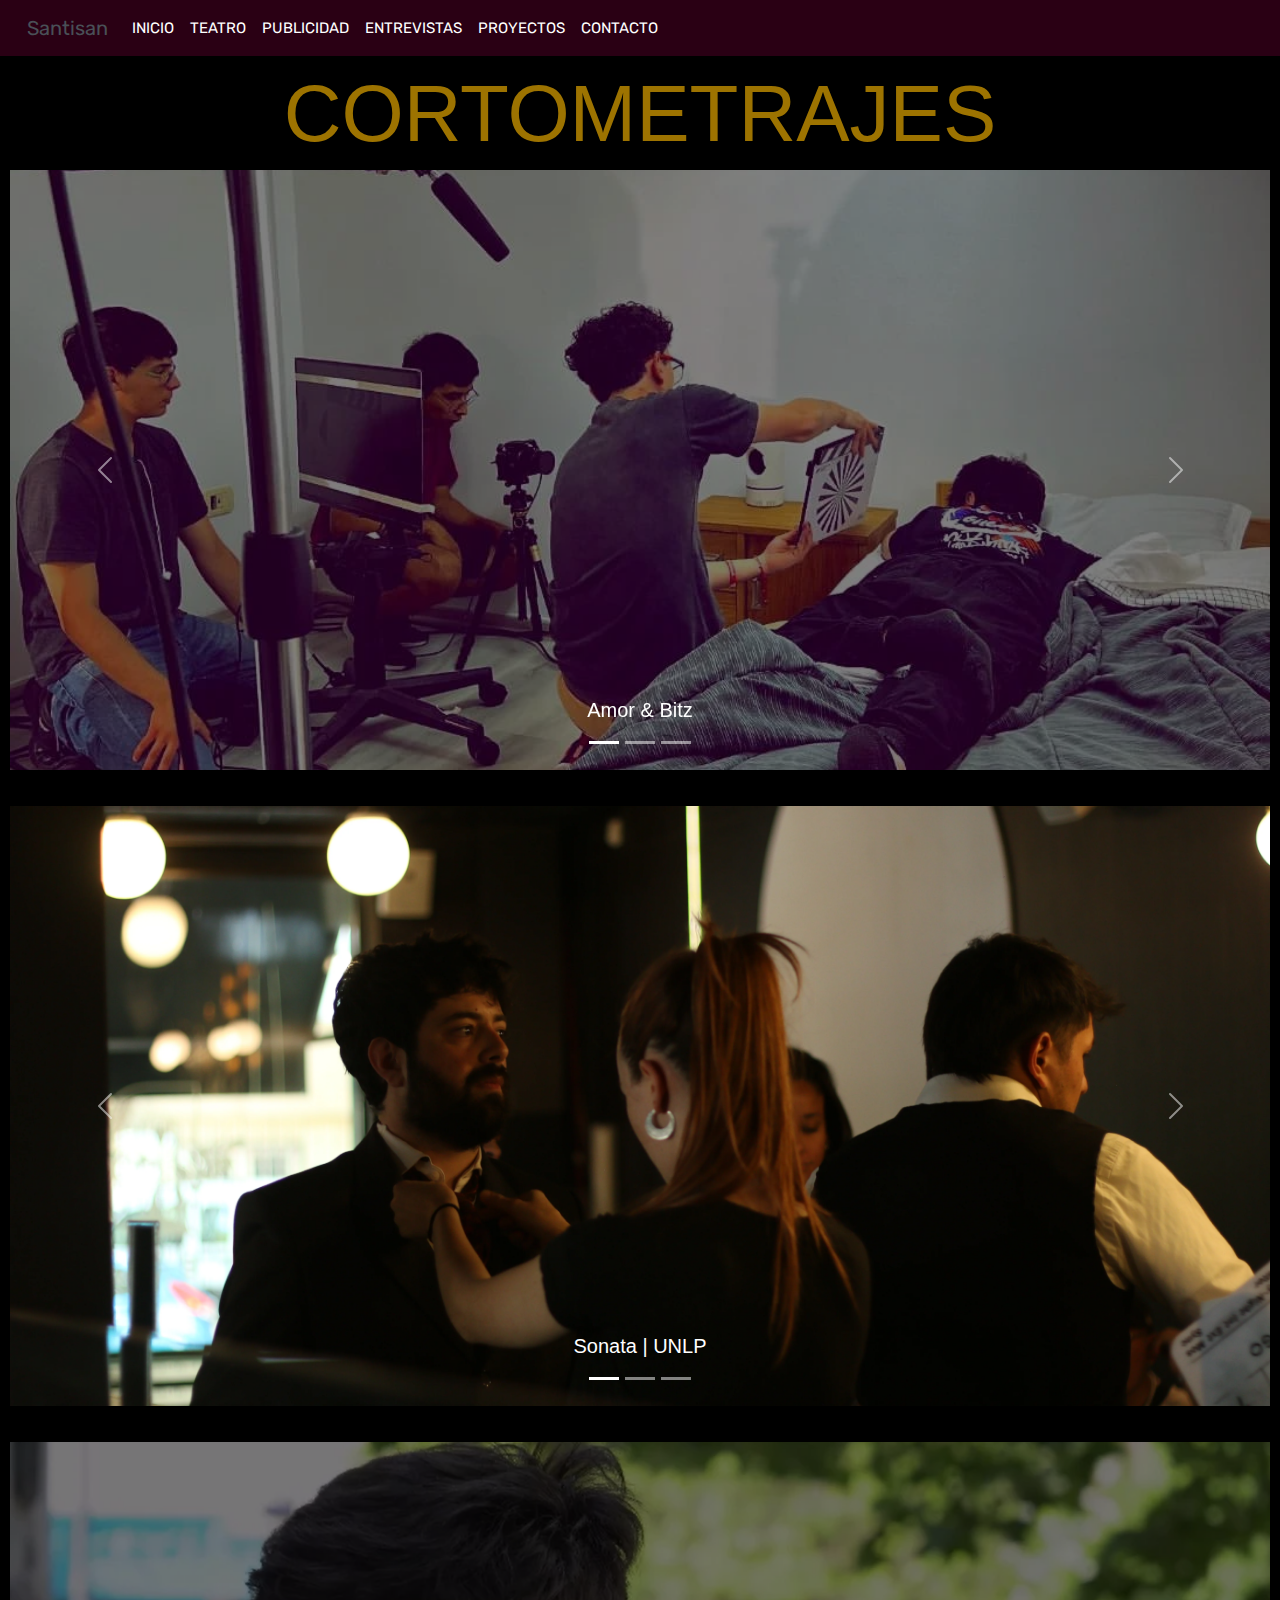
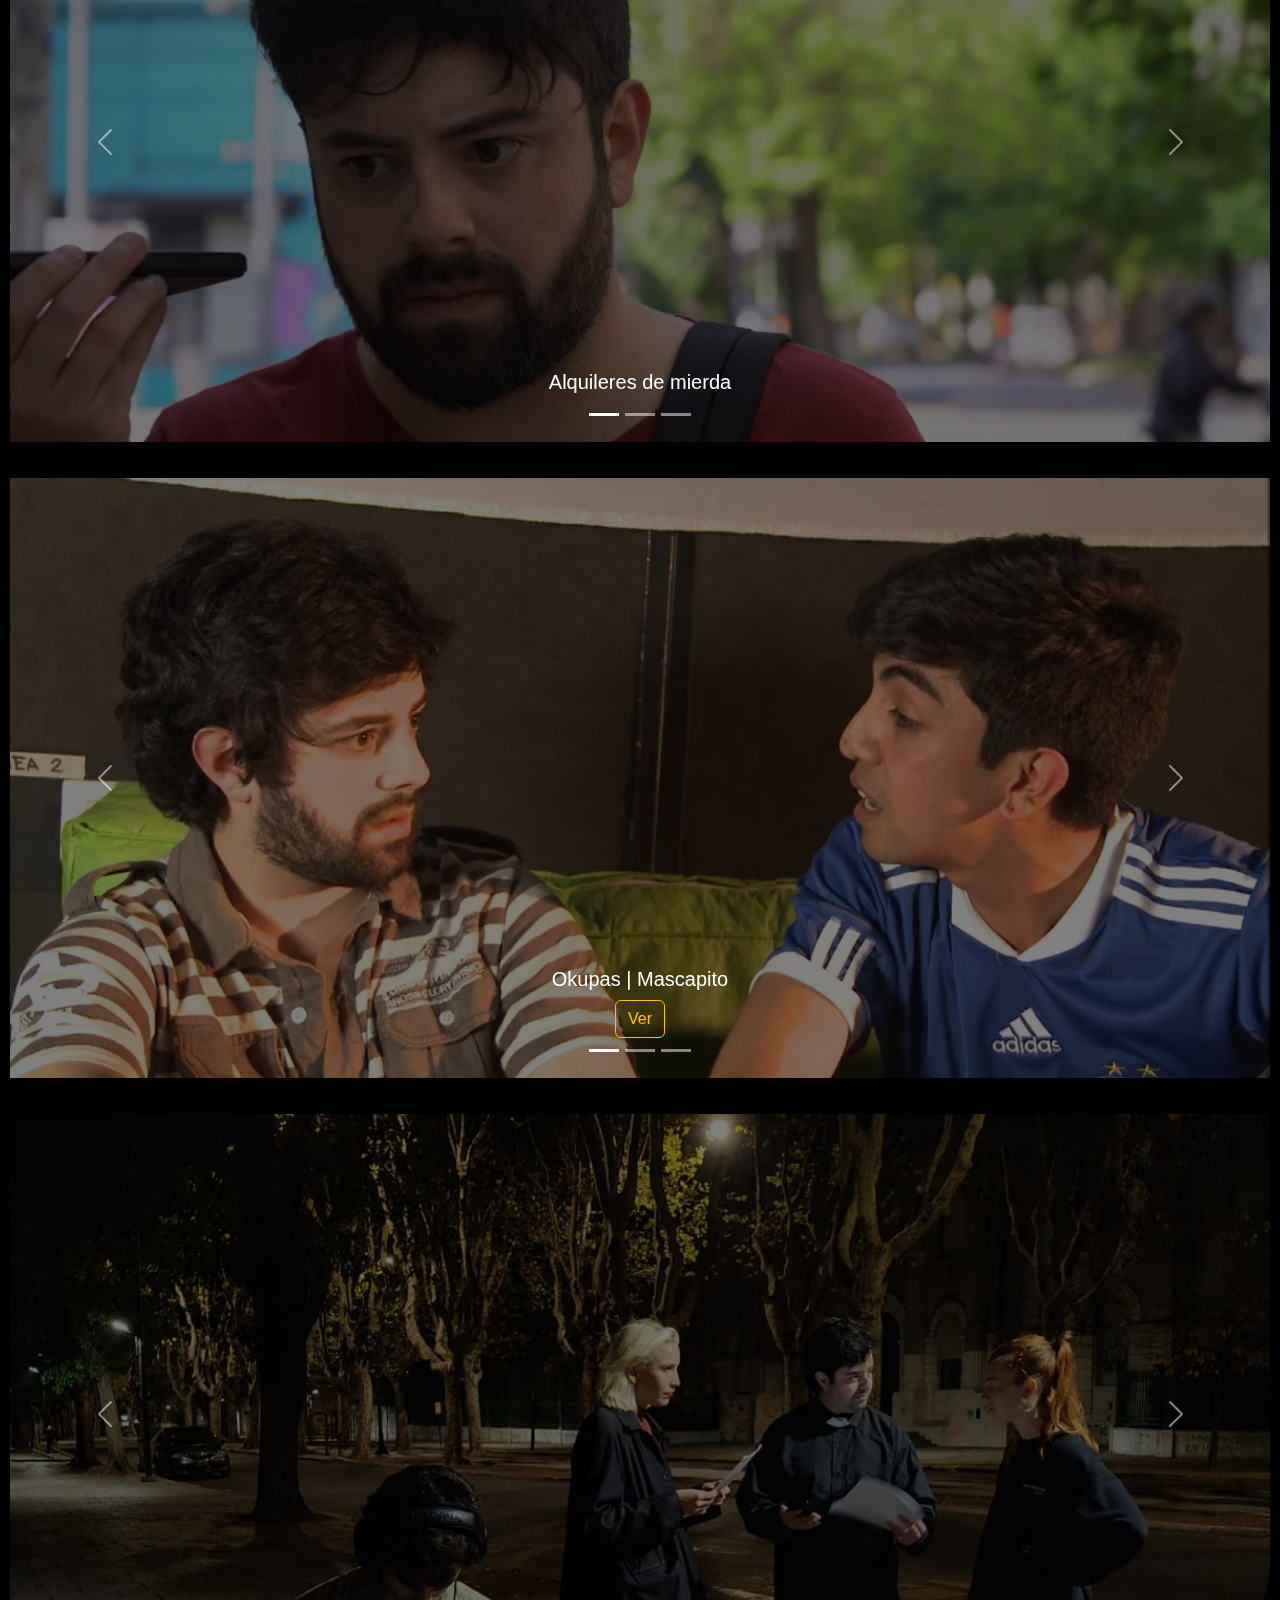
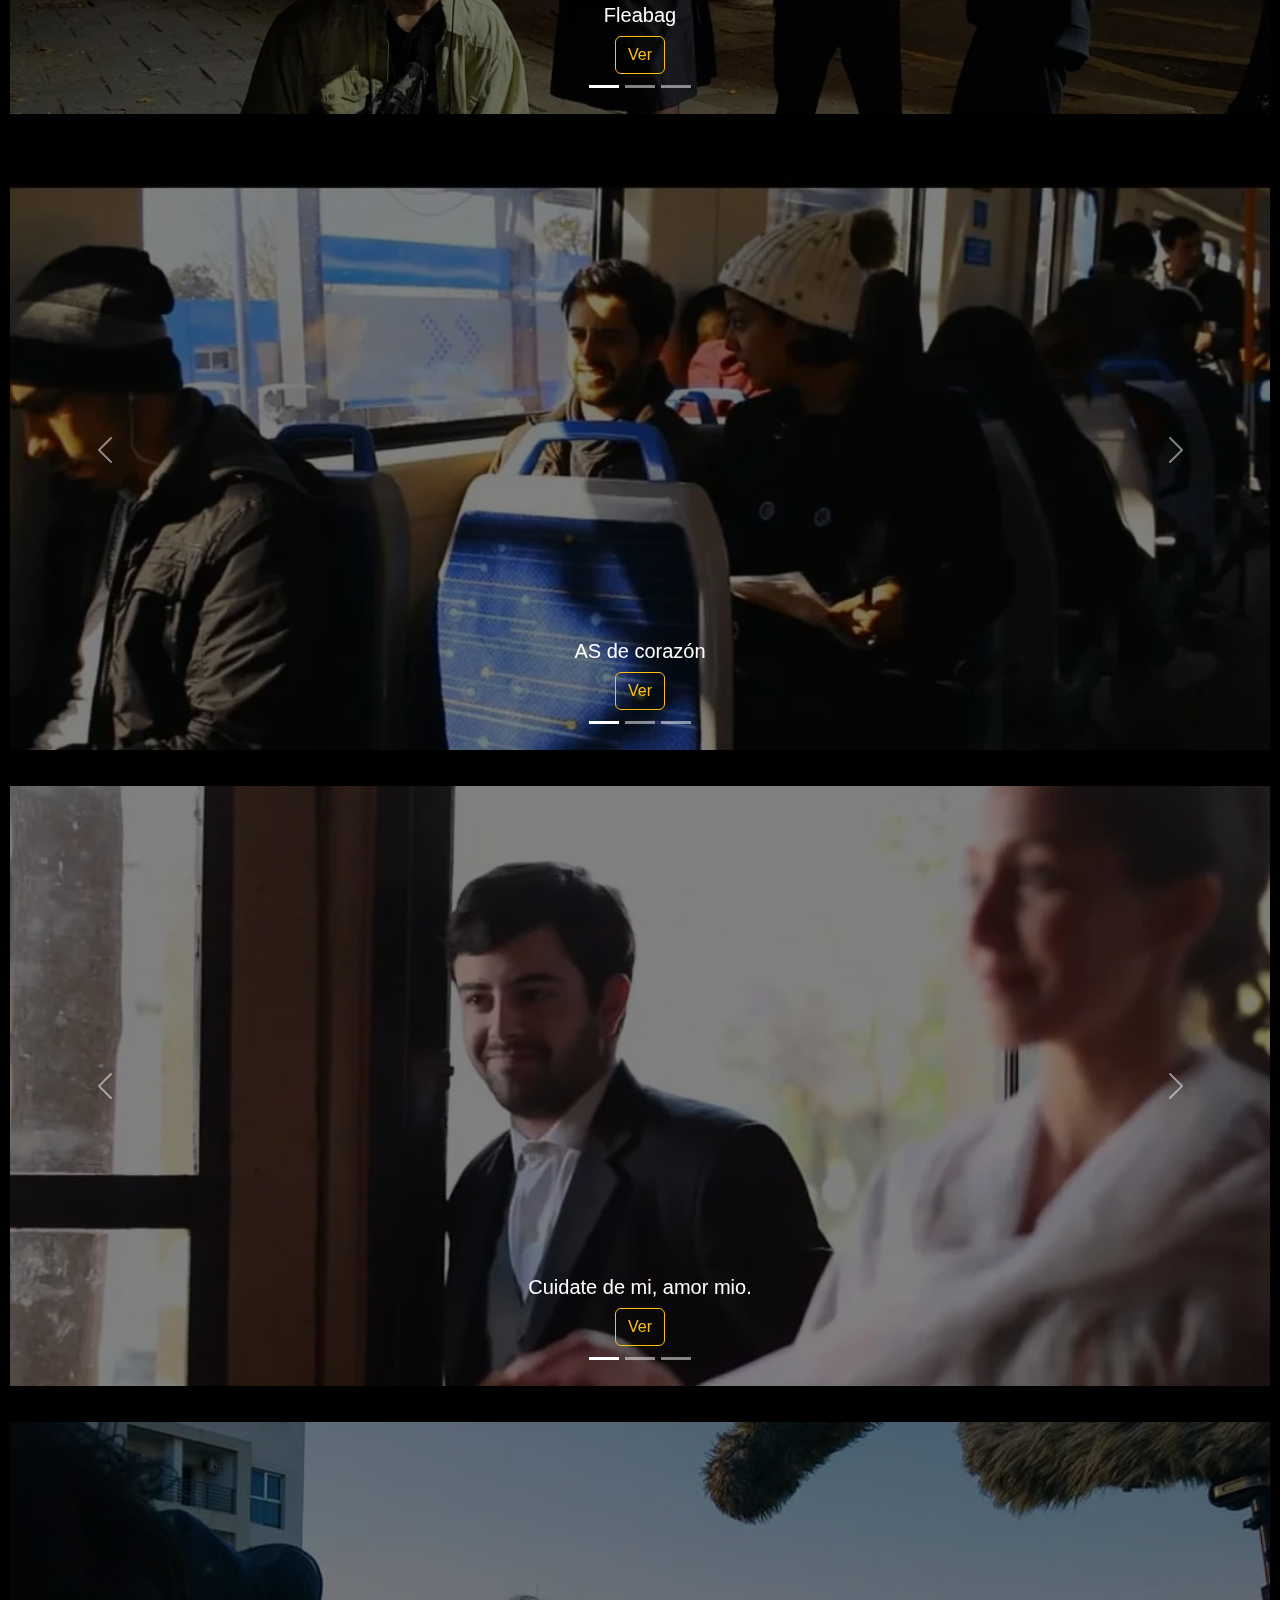
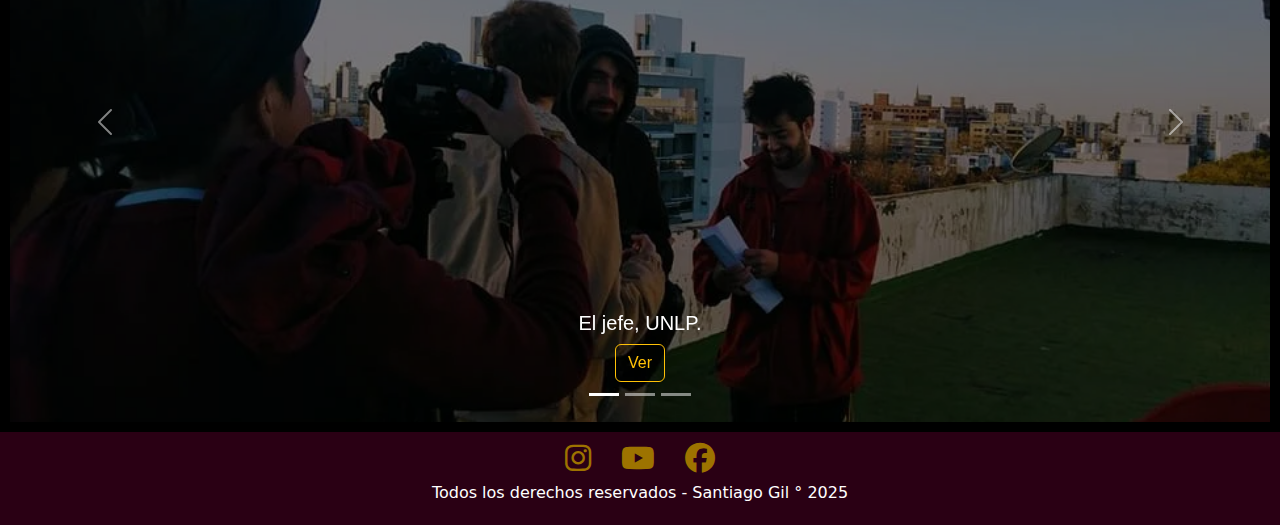
==== pages/cine.html @ 76a65729 "completado 7/2" ====
<!doctype html>
<html lang="en">
  <head>
    <meta charset="utf-8">
    <meta name="viewport" content="width=device-width, initial-scale=1">
    <title>Cine</title>
    <link rel="stylesheet" href="../assets/css/style.css">
    <link rel="icon" href="../assets/imgs/santiicon.png" type="image/png">
    <link href="https://cdn.jsdelivr.net/npm/bootstrap@5.3.3/dist/css/bootstrap.min.css" rel="stylesheet" integrity="sha384-QWTKZyjpPEjISv5WaRU9OFeRpok6YctnYmDr5pNlyT2bRjXh0JMhjY6hW+ALEwIH" crossorigin="anonymous">
    <script src="https://cdn.jsdelivr.net/npm/bootstrap@5.3.3/dist/js/bootstrap.bundle.min.js" integrity="sha384-YvpcrYf0tY3lHB60NNkmXc5s9fDVZLESaAA55NDzOxhy9GkcIdslK1eN7N6jIeHz" crossorigin="anonymous"></script>
    <link rel="stylesheet" href="https://cdnjs.cloudflare.com/ajax/libs/font-awesome/6.7.2/css/all.min.css" integrity="sha512-Evv84Mr4kqVGRNSgIGL/F/aIDqQb7xQ2vcrdIwxfjThSH8CSR7PBEakCr51Ck+w+/U6swU2Im1vVX0SVk9ABhg==" crossorigin="anonymous" referrerpolicy="no-referrer"/>
  </head>

  <body>
    
    <header style="background-color: rgb(42, 0, 20)">
      <nav class="navbar navbar-expand-lg">
        <div class="container-fluid">
          <a class="navbar-brand text-light-emphasis" href="#">Santisan</a>
          <button class="navbar-toggler btn btn-white" type="button" data-bs-toggle="collapse" data-bs-target="#navbarNav" aria-controls="navbarNav" aria-expanded="false" aria-label="Toggle navigation">
            <span class="navbar-toggler-icon"></span>
          </button>
          <div class="collapse navbar-collapse" id="navbarNav">
            <ul class="navbar-nav">
              <li class="nav-item">
                <a class="nav-link text-white" href="../index.html">INICIO</a>
              </li>
              <li class="nav-item">
                <a class="nav-link active text-white" aria-current="page" href="/pages/teatro.html">TEATRO</a>
              </li>
              <li class="nav-item">
                <a class="nav-link text-white" href="../index.html">PUBLICIDAD</a>
              </li>
              <li class="nav-item">
                <a class="nav-link text-white" href="../index.html">ENTREVISTAS<a>
              </li>
              <li class="nav-item">
                <a class="nav-link text-white" href="../index.html">PROYECTOS</a>
              </li>
              <li class="nav-item">
                <a class="nav-link text-white" href="/pages/contacto.html">CONTACTO</a>
              </li>
            </ul>
          </div>
        </div>
      </nav>
    </header>

    <section class="bg-black">
        <div class="momentt">
        <h2 id="cine">CORTOMETRAJES</h2>
            <div id="carouselExampleCaptions" class="carousel slide">
                <div class="carousel-indicators">
                  <button type="button" data-bs-target="#carouselExampleCaptions" data-bs-slide-to="0" class="active" aria-current="true" aria-label="Slide 1"></button>
                  <button type="button" data-bs-target="#carouselExampleCaptions" data-bs-slide-to="1" aria-label="Slide 2"></button>
                  <button type="button" data-bs-target="#carouselExampleCaptions" data-bs-slide-to="2" aria-label="Slide 3"></button>
                </div>
                <div class="carousel-inner">
                  <div class="carousel-item active">
                    <img src="../assets/imgss/amorybits2.webp" class="d-block w-100 opacity-50 imgcarouselcine" alt="...">
                    <div class="carousel-caption d-none d-md-block">
                      <h5>Amor & Bitz</h5>
                    </div>
                  </div>
                  <div class="carousel-item">
                    <img src="../assets/imgss/amorybits4.webp" class="d-block w-100 opacity-50 imgcarouselcine" alt="...">
                    <div class="carousel-caption d-none d-md-block">
                      <h5>Amor & Bitz</h5>
                    </div>
                  </div>
                  <div class="carousel-item">
                    <img src="../assets/imgss/amorybits3.webp" class="d-block w-100 imgtop2 opacity-50 imgcarouselcine" alt="...">
                    <div class="carousel-caption d-none d-md-block">
                      <h5>Amor & Bitz</h5>
                    </div>
                  </div>
                </div>
                <button class="carousel-control-prev" type="button" data-bs-target="#carouselExampleCaptions" data-bs-slide="prev">
                  <span class="carousel-control-prev-icon" aria-hidden="true"></span>
                  <span class="visually-hidden">Previous</span>
                </button>
                <button class="carousel-control-next" type="button" data-bs-target="#carouselExampleCaptions" data-bs-slide="next">
                  <span class="carousel-control-next-icon" aria-hidden="true"></span>
                  <span class="visually-hidden">Next</span>
                </button>
            </div>

            <br>

            <div id="carouselExampleCaptionscuatro" class="carousel slide">
                <div class="carousel-indicators">
                    <button type="button" data-bs-target="#carouselExampleCaptionscuatro" data-bs-slide-to="0" class="active" aria-current="true" aria-label="Slide 1"></button>
                    <button type="button" data-bs-target="#carouselExampleCaptionscuatro" data-bs-slide-to="1" aria-label="Slide 2"></button>
                    <button type="button" data-bs-target="#carouselExampleCaptionscuatro" data-bs-slide-to="2" aria-label="Slide 3"></button>
                  </div>
                  <div class="carousel-inner">
                    <div class="carousel-item active">
                      <img src="../assets/imgss/corto5.webp" class="d-block w-100 imgcarouselcine" alt="...">
                      <div class="carousel-caption d-none d-md-block">
                        <h5>Sonata | UNLP</h5>
                      </div>
                    </div>
                    <div class="carousel-item">
                      <img src="../assets/imgss/corto4.webp" class="d-block w-100 opacity-50 imgtop2 imgcarouselcine" alt="...">
                      <div class="carousel-caption d-none d-md-block">
                        <h5>Sonata | UNLP</h5>
                      </div>
                    </div>
                    <div class="carousel-item">
                      <img src="../assets/imgss/corto7.webp" class="d-block w-100 opacity-50 imgtop2 imgcarouselcine" alt="...">
                      <div class="carousel-caption d-none d-md-block">
                        <h5>Sonata | UNLP</h5>
                      </div>
                    </div>
                  </div>
                  <button class="carousel-control-prev" type="button" data-bs-target="#carouselExampleCaptionscuatro" data-bs-slide="prev">
                    <span class="carousel-control-prev-icon" aria-hidden="true"></span>
                    <span class="visually-hidden">Previous</span>
                  </button>
                  <button class="carousel-control-next" type="button" data-bs-target="#carouselExampleCaptionscuatro" data-bs-slide="next">
                    <span class="carousel-control-next-icon" aria-hidden="true"></span>
                    <span class="visually-hidden">Next</span>
                  </button>
            </div>

            <br>

            <div id="carouselExampleCaptionscinco" class="carousel slide">
                  <div class="carousel-indicators">
                      <button type="button" data-bs-target="#carouselExampleCaptionscinco" data-bs-slide-to="0" class="active" aria-current="true" aria-label="Slide 1"></button>
                      <button type="button" data-bs-target="#carouselExampleCaptionscinco" data-bs-slide-to="1" aria-label="Slide 2"></button>
                      <button type="button" data-bs-target="#carouselExampleCaptionscinco" data-bs-slide-to="2" aria-label="Slide 3"></button>
                    </div>
                    <div class="carousel-inner">
                      <div class="carousel-item active">
                        <img src="../assets/imgss/alquileres1.webp" class="d-block w-100 opacity-50 imgcarouselcine" alt="...">
                        <div class="carousel-caption d-none d-md-block">
                          <h5>Alquileres de mierda</h5>
                        </div>
                      </div>
                      <div class="carousel-item">
                        <img src="../assets/imgss/alquileres2.webp" class="d-block w-100 opacity-50 imgcarouselcine" alt="...">
                        <div class="carousel-caption d-none d-md-block">
                          <h5>Alquileres de mierda</h5>
                        </div>
                      </div>
                      <div class="carousel-item">
                        <img src="../assets/imgss/alquileres3.webp" class="d-block w-100 opacity-50 imgcarouselcine" alt="...">
                        <div class="carousel-caption d-none d-md-block">
                          <h5>Alquileres de mierda</h5>
                        </div>
                      </div>
                    </div>
                    <button class="carousel-control-prev" type="button" data-bs-target="#carouselExampleCaptionscinco" data-bs-slide="prev">
                      <span class="carousel-control-prev-icon" aria-hidden="true"></span>
                      <span class="visually-hidden">Previous</span>
                    </button>
                    <button class="carousel-control-next" type="button" data-bs-target="#carouselExampleCaptionscinco" data-bs-slide="next">
                      <span class="carousel-control-next-icon" aria-hidden="true"></span>
                      <span class="visually-hidden">Next</span>
                    </button>
            </div>

            <br>

            <div id="carouselExampleCaptionsseis" class="carousel slide">
                  <div class="carousel-indicators">
                      <button type="button" data-bs-target="#carouselExampleCaptionsseis" data-bs-slide-to="0" class="active" aria-current="true" aria-label="Slide 1"></button>
                      <button type="button" data-bs-target="#carouselExampleCaptionsseis" data-bs-slide-to="1" aria-label="Slide 2"></button>
                      <button type="button" data-bs-target="#carouselExampleCaptionsseis" data-bs-slide-to="2" aria-label="Slide 3"></button>
                    </div>
                    <div class="carousel-inner">
                      <div class="carousel-item active">
                        <img src="../assets/imgss/mascapito1.webp" class="d-block w-100 opacity-50 imgcarouselcine" alt="...">
                        <div class="carousel-caption d-none d-md-block">
                          <h5>Okupas | Mascapito</h5>
                          <a href="https://www.youtube.com/watch?v=59Kfi4uN850&t=4s" target="_blank" class="btn btn-outline-warning" role="button">Ver</a>
                        </div>
                      </div>
                      <div class="carousel-item">
                        <img src="../assets/imgss/mascapito2.webp" class="d-block w-100 opacity-50 imgcarouselcine" alt="...">
                        <div class="carousel-caption d-none d-md-block">
                          <a href="https://www.youtube.com/watch?v=59Kfi4uN850&t=4s" target="_blank" class="btn btn-outline-warning" role="button">Ver</a>
                        </div>
                      </div>
                      <div class="carousel-item">
                        <img src="../assets/imgss/mascapito3.webp" class="d-block w-100 imgtop opacity-50 imgcarouselcine" alt="...">
                        <div class="carousel-caption d-none d-md-block">
                          <a href="https://www.youtube.com/watch?v=59Kfi4uN850&t=4s" target="_blank" class="btn btn-outline-warning" role="button">Ver</a>
                        </div>
                      </div>
                    </div>
                    <button class="carousel-control-prev" type="button" data-bs-target="#carouselExampleCaptionsseis" data-bs-slide="prev">
                      <span class="carousel-control-prev-icon" aria-hidden="true"></span>
                      <span class="visually-hidden">Previous</span>
                    </button>
                    <button class="carousel-control-next" type="button" data-bs-target="#carouselExampleCaptionsseis" data-bs-slide="next">
                      <span class="carousel-control-next-icon" aria-hidden="true"></span>
                      <span class="visually-hidden">Next</span>
                    </button>
            </div>

            <br>

            <div id="carouselExampleCaptionssiete" class="carousel slide">
                  <div class="carousel-indicators">
                      <button type="button" data-bs-target="#carouselExampleCaptionssiete" data-bs-slide-to="0" class="active" aria-current="true" aria-label="Slide 1"></button>
                      <button type="button" data-bs-target="#carouselExampleCaptionsiete" data-bs-slide-to="1" aria-label="Slide 2"></button>
                      <button type="button" data-bs-target="#carouselExampleCaptionssiete" data-bs-slide-to="2" aria-label="Slide 3"></button>
                    </div>
                    <div class="carousel-inner">
                      <div class="carousel-item active">
                        <img src="../assets/imgss/flasbag1.webp" class="d-block w-100 imgtop2 opacity-50 imgcarouselcine" alt="...">
                        <div class="carousel-caption d-none d-md-block">
                          <h5>Fleabag</h5>
                          <a href="https://www.youtube.com/watch?v=a4c5iNb4SSI" class="btn btn-outline-warning" target="_blank" role="button">Ver</a>
                        </div>
                      </div>
                      <div class="carousel-item">
                        <img src="../assets/imgss/flasbag2.webp" class="d-block w-100 amyb opacity-50 imgcarouselcine" alt="...">
                        <div class="carousel-caption d-none d-md-block">
                          <h5>Fleabag</h5>
                          <a href="https://www.youtube.com/watch?v=a4c5iNb4SSI" class="btn btn-outline-warning" target="_blank" role="button">Ver</a>
                        </div>
                      </div>
                      <div class="carousel-item">
                        <img src="../assets/imgss/flasbag8.webp" class="d-block w-100 opacity-50 imgcarouselcine" alt="...">
                        <div class="carousel-caption d-none d-md-block">
                          <h5>Fleabag</h5>
                          <a href="https://www.youtube.com/watch?v=a4c5iNb4SSI" class="btn btn-outline-warning" target="_blank" role="button">Ver</a>
                        </div>
                      </div>
                    </div>
                    <button class="carousel-control-prev" type="button" data-bs-target="#carouselExampleCaptionssiete" data-bs-slide="prev">
                      <span class="carousel-control-prev-icon" aria-hidden="true"></span>
                      <span class="visually-hidden">Previous</span>
                    </button>
                    <button class="carousel-control-next" type="button" data-bs-target="#carouselExampleCaptionssiete" data-bs-slide="next">
                      <span class="carousel-control-next-icon" aria-hidden="true"></span>
                      <span class="visually-hidden">Next</span>
                    </button>
            </div>

            <br>

            <div id="carouselExampleCaptionsocho" class="carousel slide">
              <div class="carousel-indicators">
                  <button type="button" data-bs-target="#carouselExampleCaptionsocho" data-bs-slide-to="0" class="active" aria-current="true" aria-label="Slide 1"></button>
                  <button type="button" data-bs-target="#carouselExampleCaptionocho" data-bs-slide-to="1" aria-label="Slide 2"></button>
                  <button type="button" data-bs-target="#carouselExampleCaptionsocho" data-bs-slide-to="2" aria-label="Slide 3"></button>
                </div>
                <div class="carousel-inner">
                  <div class="carousel-item active">
                    <img src="../assets/imgss/cuidate de mi 2.webp" class="d-block w-100 imgtop2 opacity-50 imgcarouselcine" alt="...">
                    <div class="carousel-caption d-none d-md-block">
                      <h5>AS de corazón</h5>
                      <a href="https://www.youtube.com/watch?v=hKh2X54iT98&t=151s" class="btn btn-outline-warning" target="_blank" role="button">Ver</a>
                    </div>
                  </div>
                  <div class="carousel-item">
                    <img src="../assets/imgss/Cuidate de mi 4.webp" class="d-block w-100 imgtop2 opacity-50 imgcarouselcine" alt="...">
                    <div class="carousel-caption d-none d-md-block">
                      <h5>AS de corazón</h5>
                      <a href="https://www.youtube.com/watch?v=hKh2X54iT98&t=151s" class="btn btn-outline-warning" target="_blank" role="button">Ver</a>
                    </div>
                  </div>
                  <div class="carousel-item">
                    <img src="../assets/imgss/Cuidate de mi 3.webp" class="d-block w-100 opacity-25 imgcarouselcine" alt="...">
                    <div class="carousel-caption d-none d-md-block">
                      <h5>AS de corazón</h5>
                      <a href="https://www.youtube.com/watch?v=hKh2X54iT98&t=151s" class="btn btn-outline-warning" target="_blank" role="button">Ver</a>
                    </div>
                  </div>
                </div>
                <button class="carousel-control-prev" type="button" data-bs-target="#carouselExampleCaptionsocho" data-bs-slide="prev">
                  <span class="carousel-control-prev-icon" aria-hidden="true"></span>
                  <span class="visually-hidden">Previous</span>
                </button>
                <button class="carousel-control-next" type="button" data-bs-target="#carouselExampleCaptionsocho" data-bs-slide="next">
                  <span class="carousel-control-next-icon" aria-hidden="true"></span>
                  <span class="visually-hidden">Next</span>
                </button>
            </div>
            
            <br>

            <div id="carouselExampleCaptionsnue" class="carousel slide">
                  <div class="carousel-indicators">
                      <button type="button" data-bs-target="#carouselExampleCaptionsnue" data-bs-slide-to="0" class="active" aria-current="true" aria-label="Slide 1"></button>
                      <button type="button" data-bs-target="#carouselExampleCaptionsnue" data-bs-slide-to="1" aria-label="Slide 2"></button>
                      <button type="button" data-bs-target="#carouselExampleCaptionsnue" data-bs-slide-to="2" aria-label="Slide 3"></button>
                    </div>
                    <div class="carousel-inner">
                      <div class="carousel-item active">
                        <img src="../assets/imgss/cuidate de mi.webp" class="d-block w-100 imgtop2 opacity-50 imgcarouselcine" alt="...">
                        <div class="carousel-caption d-none d-md-block">
                        <h5>Cuidate de mi, amor mio.</h5>
                        <a href="https://www.youtube.com/watch?v=dGJLis3tM7Q" class="btn btn-outline-warning" role="button" target="_blank">Ver</a>
                        </div>
                      </div>
                      <div class="carousel-item">
                        <img src="../assets/imgss/corto edificio.webp" class="d-block w-100 opacity-50 imgcarouselcine" alt="...">
                        <div class="carousel-caption d-none d-md-block">
                          <h5>Cuidate de mi, amor mio.</h5>
                          <a href="https://www.youtube.com/watch?v=dGJLis3tM7Q" class="btn btn-outline-warning" role="button" target="_blank">Ver</a>
                        </div>
                      </div>
                      <div class="carousel-item">
                        <img src="../assets/imgss/Cuidate de mi 5.webp" class="d-block w-100 imgtop2 opacity-50 imgcarouselcine" alt="...">
                        <div class="carousel-caption d-none d-md-block">
                          <h5>Cuidate de mi, amor mio.</h5>
                          <a href="https://www.youtube.com/watch?v=dGJLis3tM7Q" class="btn btn-outline-warning" role="button" target="_blank">Ver</a>
                        </div>
                      </div>
                    </div>
                    <button class="carousel-control-prev" type="button" data-bs-target="#carouselExampleCaptionsnue" data-bs-slide="prev">
                      <span class="carousel-control-prev-icon" aria-hidden="true"></span>
                      <span class="visually-hidden">Previous</span>
                    </button>
                    <button class="carousel-control-next" type="button" data-bs-target="#carouselExampleCaptionsnue" data-bs-slide="next">
                      <span class="carousel-control-next-icon" aria-hidden="true"></span>
                      <span class="visually-hidden">Next</span>
                    </button>
            </div>
            
            <br>

            <div id="carouselExampleCaptionsdiez" class="carousel slide">
                  <div class="carousel-indicators">
                      <button type="button" data-bs-target="#carouselExampleCaptionsdiez" data-bs-slide-to="0" class="active" aria-current="true" aria-label="Slide 1"></button>
                      <button type="button" data-bs-target="#carouselExampleCaptionsdiez" data-bs-slide-to="1" aria-label="Slide 2"></button>
                      <button type="button" data-bs-target="#carouselExampleCaptionsdiez" data-bs-slide-to="2" aria-label="Slide 3"></button>
                    </div>
                    <div class="carousel-inner">
                      <div class="carousel-item active">
                        <img src="../assets/imgss/El jefe 1.webp" class="d-block w-100 opacity-50 imgcarouselcine" alt="...">
                        <div class="carousel-caption d-none d-md-block">
                          <h5>El jefe, UNLP.</h5>
                          <a href="https://www.youtube.com/watch?v=LD-qh3-fc9U" target="_blank" class="btn btn-outline-warning" role="button">Ver</a>
                        </div>
                      </div>
                      <div class="carousel-item">
                        <img src="../assets/imgss/el jefe 2.webp" class="d-block w-100 opacity-50 imgcarouselcine" alt="...">
                        <div class="carousel-caption d-none d-md-block">
                          <h5>El Jefe</h5>
                          <a href="https://www.youtube.com/watch?v=LD-qh3-fc9U" target="_blank" class="btn btn-outline-warning" role="button">Ver</a>
                        </div>
                      </div>
                      <div class="carousel-item">
                        <img src="../assets/imgss/Preparing (1).webp" class="d-block w-100 opacity-50 imgcarouselcine" alt="...">
                        <div class="carousel-caption d-none d-md-block">
                          <h5>El Jefe</h5>
                          <a href="https://www.youtube.com/watch?v=LD-qh3-fc9U" target="_blank" class="btn btn-outline-warning" role="button">Ver</a>
                        </div>
                      </div>
                    </div>
                    <button class="carousel-control-prev" type="button" data-bs-target="#carouselExampleCaptionsdiez" data-bs-slide="prev">
                      <span class="carousel-control-prev-icon" aria-hidden="true"></span>
                      <span class="visually-hidden">Previous</span>
                    </button>
                    <button class="carousel-control-next" type="button" data-bs-target="#carouselExampleCaptionsdiez" data-bs-slide="next">
                      <span class="carousel-control-next-icon" aria-hidden="true"></span>
                      <span class="visually-hidden">Next</span>
                    </button>
            </div>
    </section>

    <footer>
      <div class="text-center p-1" style="background-color: rgb(42, 0, 20)">
        <div class="social_media d-flex justify-content-center">
          <a href="http://www.instagram.com/soysantisan" target="_blank" title="Instagram">
          <i class="fa-brands fa-instagram"></i>
        </a>
        
        <a href="https://www.youtube.com/@soysantisan" target="_blank" title="Youtube">
          <i class="fa-brands fa-youtube"></i>
        </a>
            
        <a href="https://web.facebook.com/profile.php?id=61557967994760" target="_blank" title="Facebook">
          <i class="fa-brands fa-facebook"></i>
        </a>
        
      </div>
      <p class="text-white">Todos los derechos reservados - Santiago Gil ° 2025</p>
    </div>
    </footer>

</body>
---- assets/css/style.css ----
@import url('https://fonts.googleapis.com/css2?family=Rubik:ital,wght@0,300..900;1,300..900&display=swap" rel="stylesheet');

* {
    padding: 0;
    margin: 0;
}

nav {
    font-family: rubik;
    font-size: 15px;
    justify-content: center;
    padding: 50px;
    margin: 0 15px;
}

@media screen and (min-width:768px) {
    .imgcarouselcine {
        height: 600px; object-fit: cover;
    }
}

@media screen and (max-width:768px) {
    #cine {
        font-size: 25px;
    }    
}

header a:hover {
    background-color: rgb(157, 115, 0);
}

.contenedor {
    display: flex;
    justify-content: center;
    align-items: center;
}

.video {
    width: 100%;
}

.container_text {
    font-size: 12px;
    color: wheat;
    text-align: center;
}

.carousel-img-teatro img {
    filter: brightness(50%);
    height: 500px;
    object-fit: cover;
}

.carousel-img-teatro img:hover {
    filter: grayscale(100%);
}

.imgindex {
    height: 400px;
    width: auto;
    object-fit: cover;
}

.carousel-lut img {
    filter: brightness(50%);
    height: 300px;
    object-fit: cover;
}

.carousel-lut img:hover {
    filter: grayscale(100%);
}

.momentt {
    color: white;
    text-align: center;
    padding: 10px;
    font-size: 1.5rem;
    font-family: 'Gill Sans', 'Gill Sans MT', Calibri, 'Trebuchet MS', sans-serif;
}

.momentt > h2 {
    font-size: 5rem;
    color: rgb(157, 115, 0);
}

.momentt > h3 {
    font-size: 2rem;
    padding: 0.5rem;
}

.imgteatro {
    display: flex;
    justify-content: space-evenly;
    height: 450px;
}

.imgcine {
    height: 250px;
}

nav > a {
    text-decoration: none;
    color: white;
    font-size: 1.5rem;
    display: flex;
    justify-content: center;
    text-align: center;
}

.imglisistrata > img {
    width: 600px;
}

.amyb {
    object-position: center;
}

.amyb2 {
    object-position: bottom;
}

.imgtop {
    object-position: top;
}

.imgtop2 {
    object-position: 30% 30%;
}

.contenedor-imagen {
    position: relative;
}

.texto {
    position: absolute;
    top: 50%;
    left: 50%;
    transform: translate(-50%, -50%);
    color: white;
    font-size: 24px;
    font-weight: bold;
}

.focus:focus {
    background-color: yellow;
}

.social_media > a {
    font-size: 30px;
    text-decoration: none;
    color:rgb(157, 115, 0);
    margin: 0 15px;
}

.social_media a:hover {
    transform: scale(1.5);
    filter: brightness(1.2);
}

input, label, textarea {
    width: 100%;
    border-radius: 4px;
    text-align: start;
    margin-top: 20px;
}

.contenfin {
    font-size: 20px;
    font-family:sans-serif;
}

.imgfin img {
    margin: 10px;
    height: 400px;
    transition: transform 0.7s ease, filter 0.7s ease;
}

.prensa1:hover {
    transform: scale(1.1);
    filter: brightness(1.2);
}

.puerto1:hover {
    transform: scale(1.1);
    filter: brightness(1.2);
}

.formulario {
    width: 50%;
    margin: auto;
}
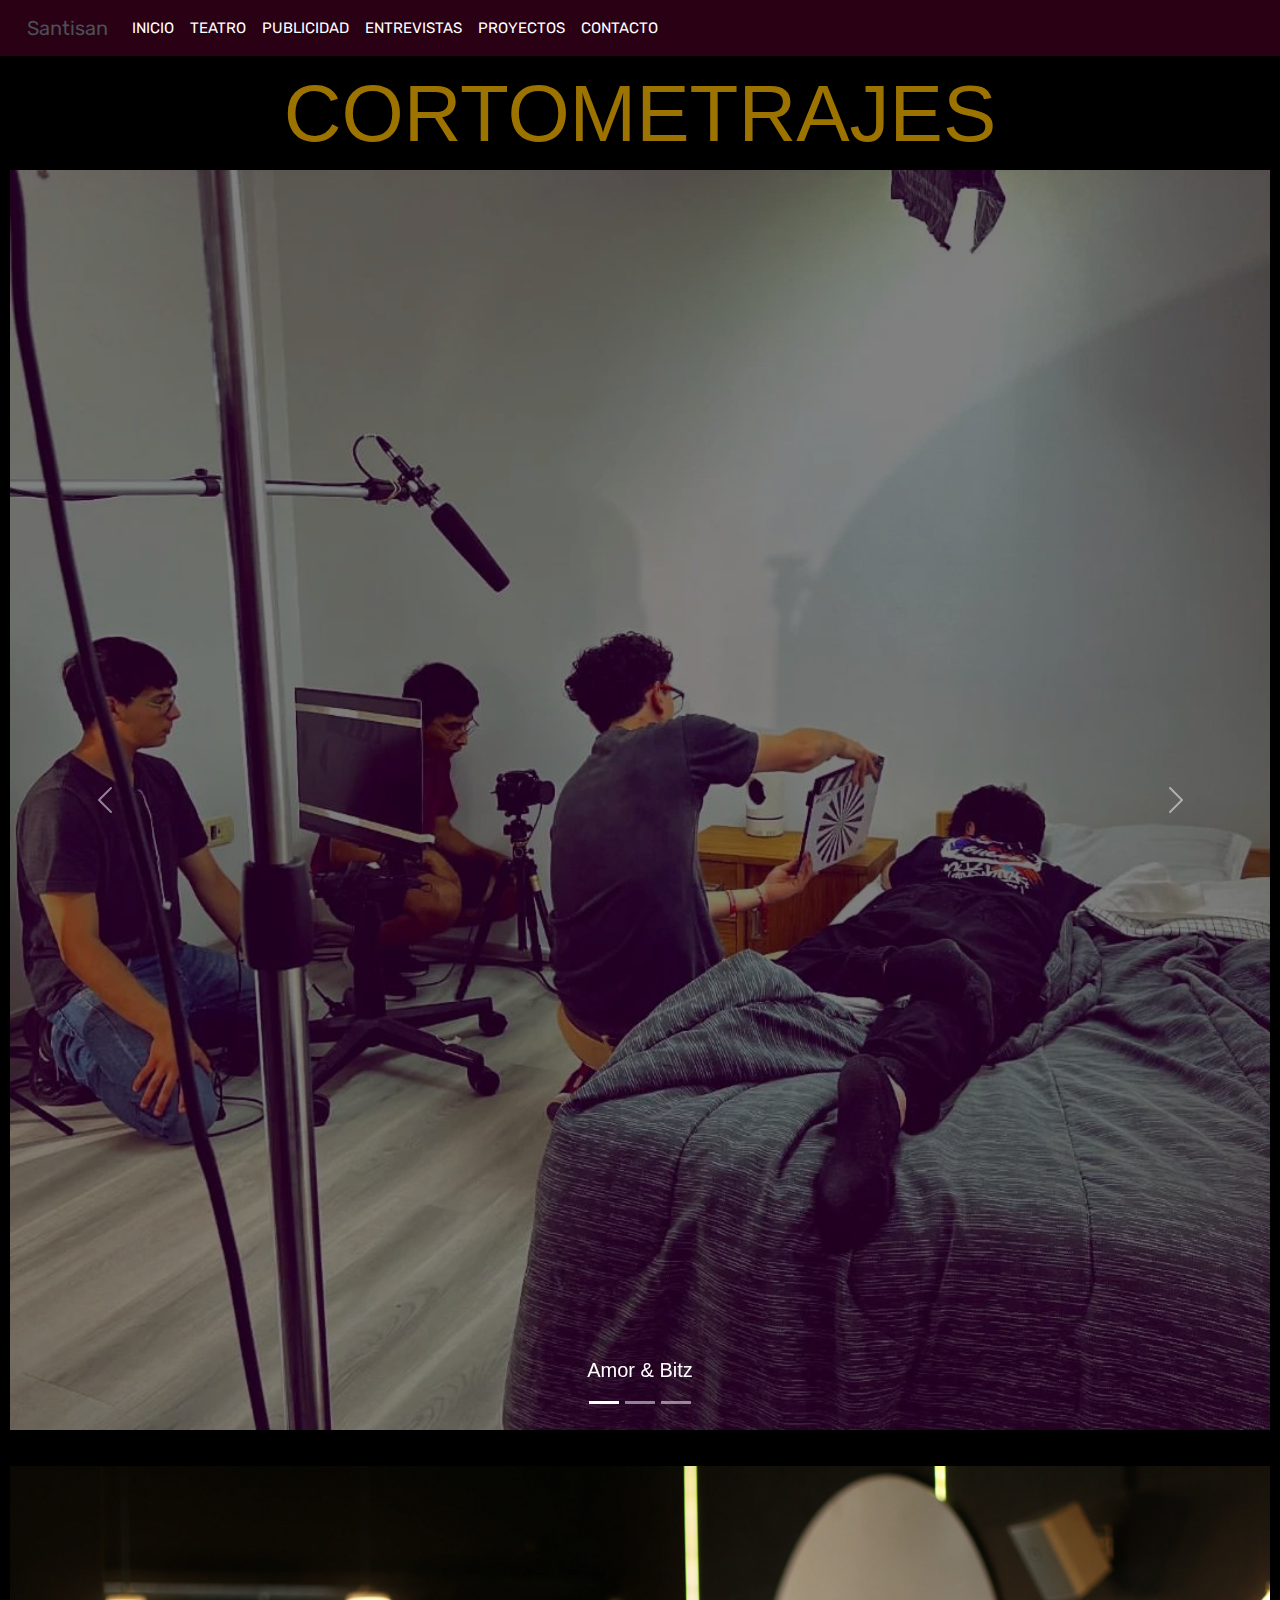
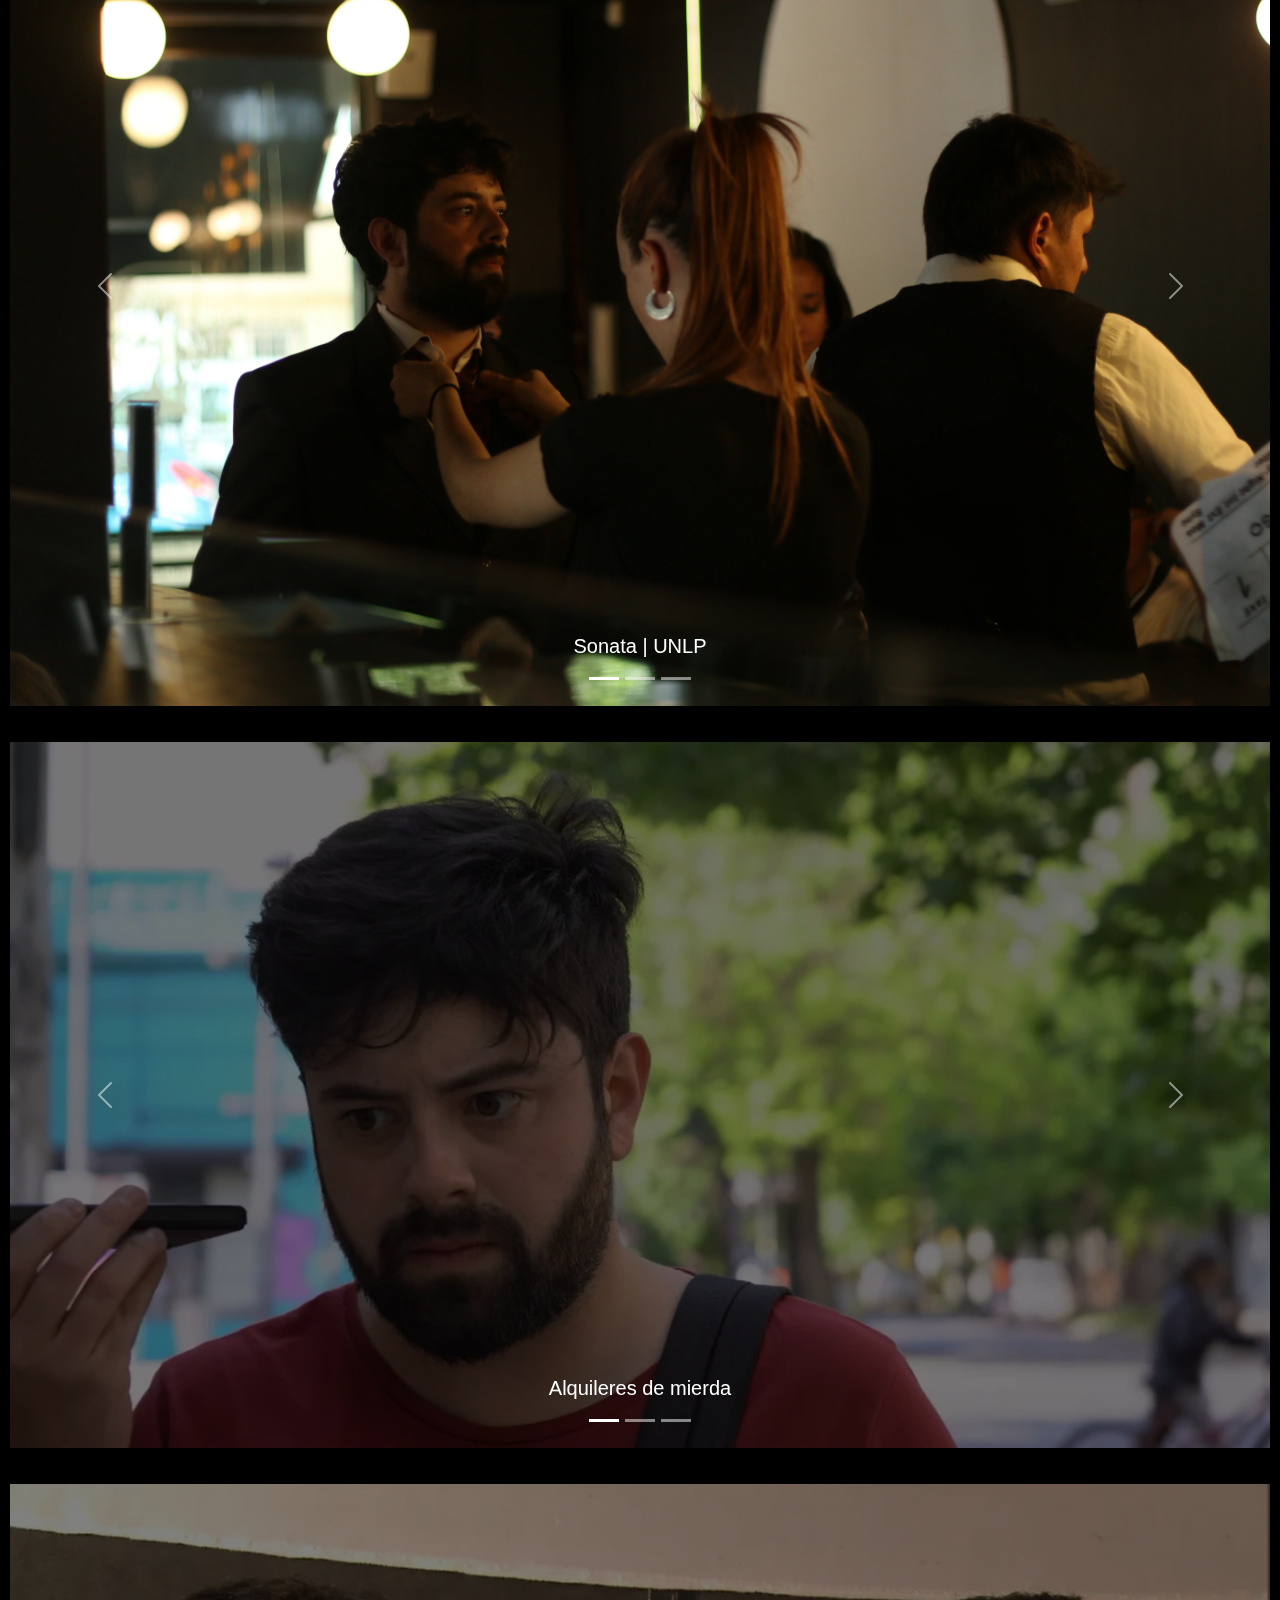
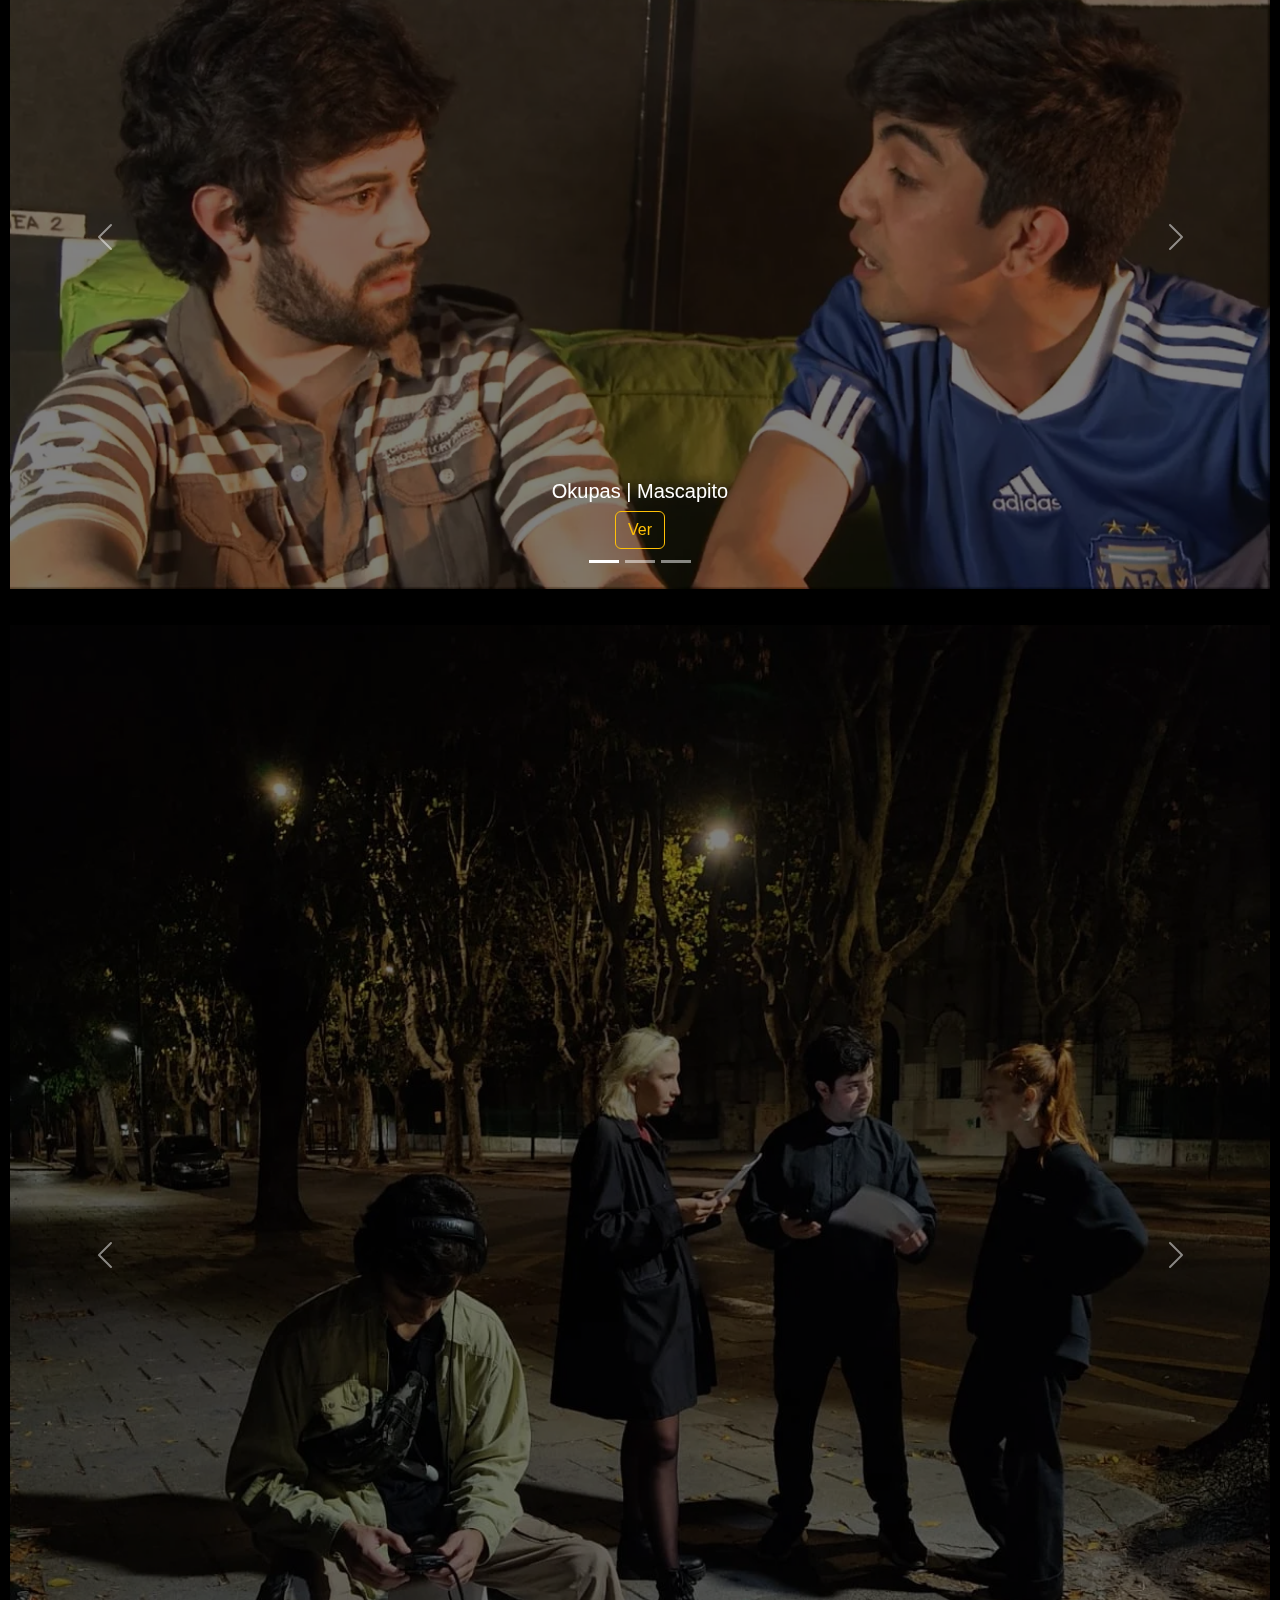
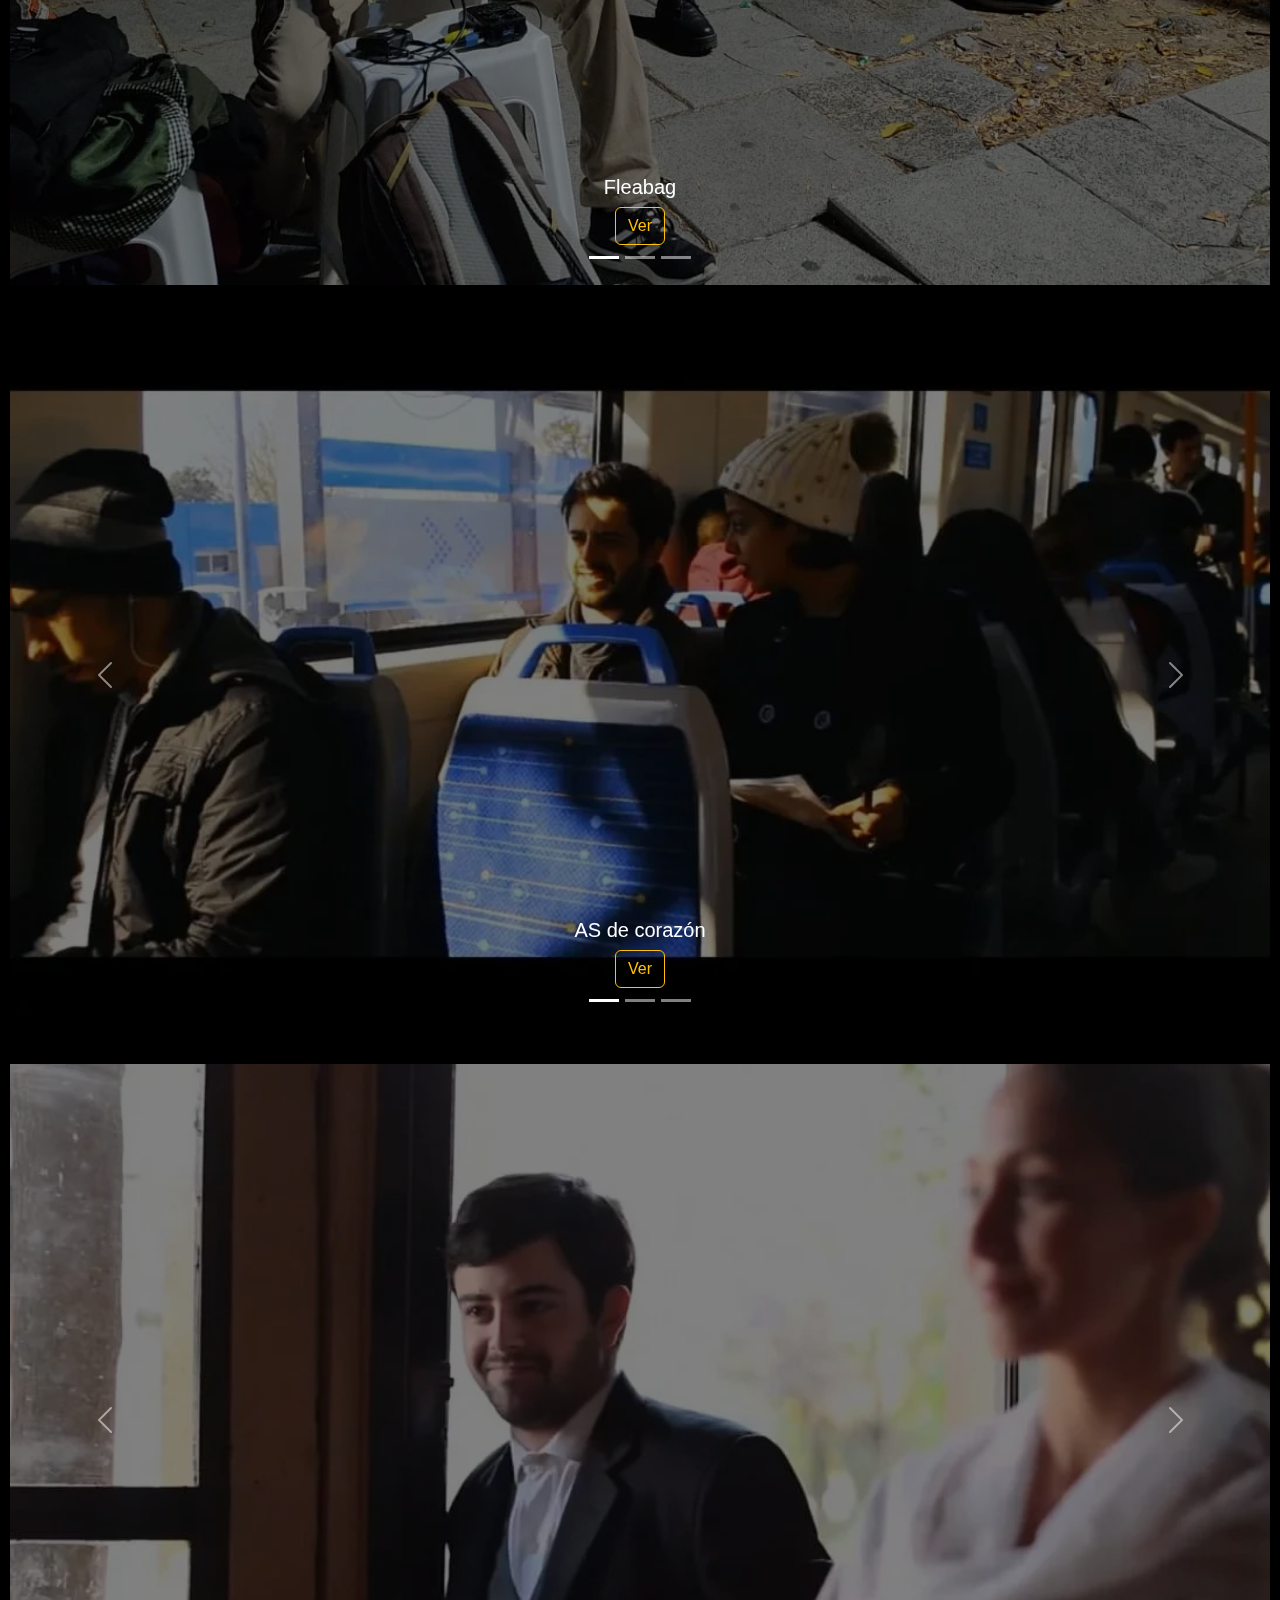
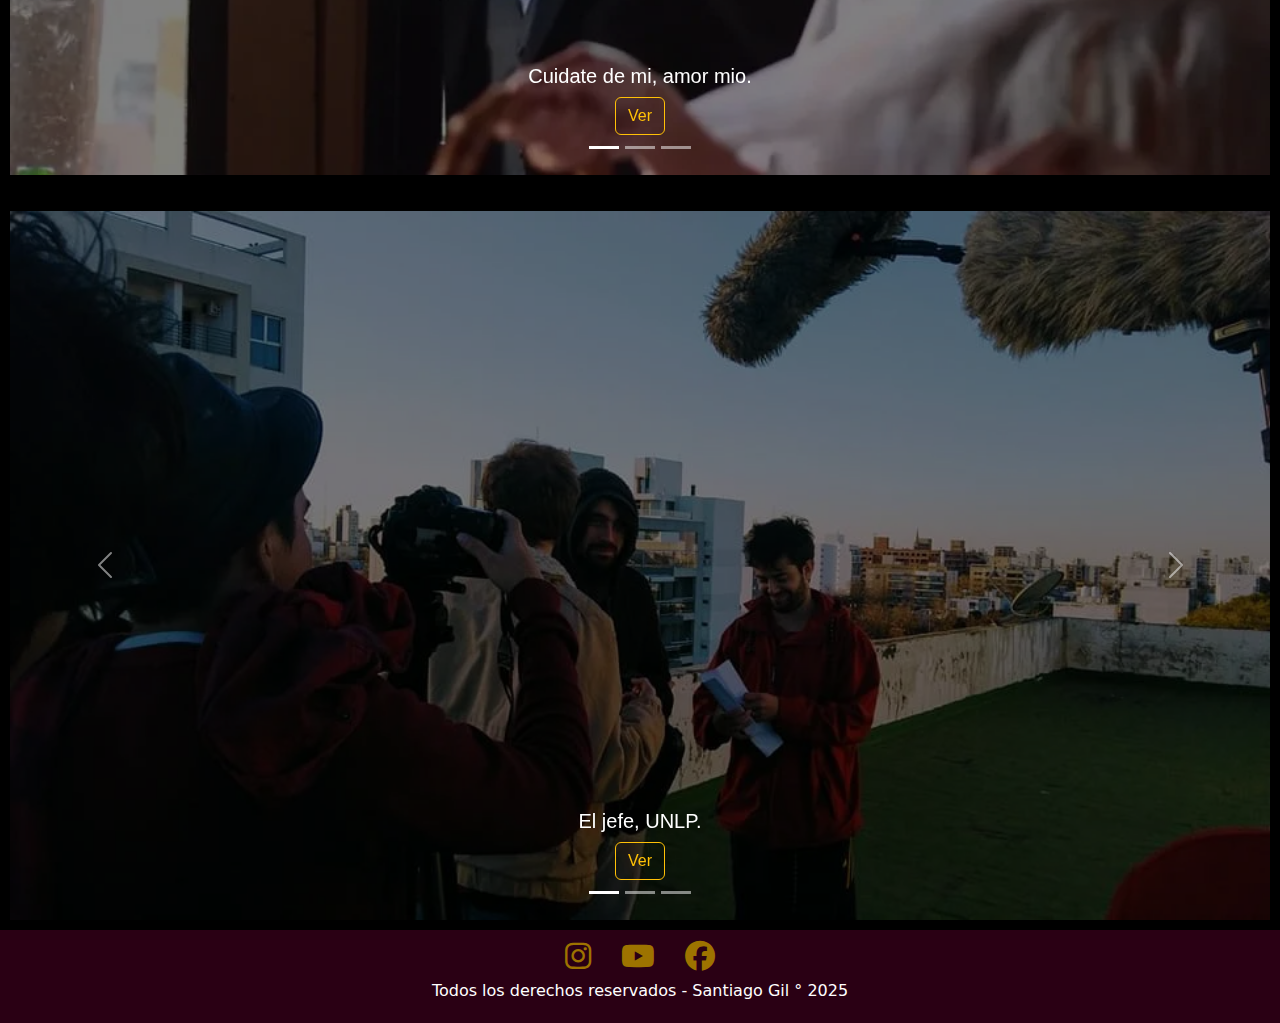
==== commit 4e23f1e0: "guardado 9/2" ====
--- a/pages/cine.html
+++ b/pages/cine.html
@@ -5,7 +5,7 @@
     <meta name="viewport" content="width=device-width, initial-scale=1">
     <title>Cine</title>
     <link rel="stylesheet" href="../assets/css/style.css">
-    <link rel="icon" href="../assets/imgs/santiicon.png" type="image/png">
+    <link rel="icon" href="../assets/imgss/santiicon.webp" type="image/webm">
     <link href="https://cdn.jsdelivr.net/npm/bootstrap@5.3.3/dist/css/bootstrap.min.css" rel="stylesheet" integrity="sha384-QWTKZyjpPEjISv5WaRU9OFeRpok6YctnYmDr5pNlyT2bRjXh0JMhjY6hW+ALEwIH" crossorigin="anonymous">
     <script src="https://cdn.jsdelivr.net/npm/bootstrap@5.3.3/dist/js/bootstrap.bundle.min.js" integrity="sha384-YvpcrYf0tY3lHB60NNkmXc5s9fDVZLESaAA55NDzOxhy9GkcIdslK1eN7N6jIeHz" crossorigin="anonymous"></script>
     <link rel="stylesheet" href="https://cdnjs.cloudflare.com/ajax/libs/font-awesome/6.7.2/css/all.min.css" integrity="sha512-Evv84Mr4kqVGRNSgIGL/F/aIDqQb7xQ2vcrdIwxfjThSH8CSR7PBEakCr51Ck+w+/U6swU2Im1vVX0SVk9ABhg==" crossorigin="anonymous" referrerpolicy="no-referrer"/>
@@ -29,10 +29,10 @@
                 <a class="nav-link active text-white" aria-current="page" href="/pages/teatro.html">TEATRO</a>
               </li>
               <li class="nav-item">
-                <a class="nav-link text-white" href="../index.html">PUBLICIDAD</a>
-              </li>
-              <li class="nav-item">
-                <a class="nav-link text-white" href="../index.html">ENTREVISTAS<a>
+                <a class="nav-link text-white" href="../index.html#publicidad">PUBLICIDAD</a>
+              </li>
+              <li class="nav-item">
+                <a class="nav-link text-white" href="../index.html#publicidad">ENTREVISTAS<a>
               </li>
               <li class="nav-item">
                 <a class="nav-link text-white" href="../index.html">PROYECTOS</a>
@@ -58,19 +58,19 @@
                 <div class="carousel-inner">
                   <div class="carousel-item active">
                     <img src="../assets/imgss/amorybits2.webp" class="d-block w-100 opacity-50 imgcarouselcine" alt="...">
-                    <div class="carousel-caption d-none d-md-block">
+                    <div class="carousel-caption">
                       <h5>Amor & Bitz</h5>
                     </div>
                   </div>
                   <div class="carousel-item">
                     <img src="../assets/imgss/amorybits4.webp" class="d-block w-100 opacity-50 imgcarouselcine" alt="...">
-                    <div class="carousel-caption d-none d-md-block">
+                    <div class="carousel-caption">
                       <h5>Amor & Bitz</h5>
                     </div>
                   </div>
                   <div class="carousel-item">
                     <img src="../assets/imgss/amorybits3.webp" class="d-block w-100 imgtop2 opacity-50 imgcarouselcine" alt="...">
-                    <div class="carousel-caption d-none d-md-block">
+                    <div class="carousel-caption">
                       <h5>Amor & Bitz</h5>
                     </div>
                   </div>
@@ -96,19 +96,19 @@
                   <div class="carousel-inner">
                     <div class="carousel-item active">
                       <img src="../assets/imgss/corto5.webp" class="d-block w-100 imgcarouselcine" alt="...">
-                      <div class="carousel-caption d-none d-md-block">
+                      <div class="carousel-caption">
                         <h5>Sonata | UNLP</h5>
                       </div>
                     </div>
                     <div class="carousel-item">
                       <img src="../assets/imgss/corto4.webp" class="d-block w-100 opacity-50 imgtop2 imgcarouselcine" alt="...">
-                      <div class="carousel-caption d-none d-md-block">
+                      <div class="carousel-caption">
                         <h5>Sonata | UNLP</h5>
                       </div>
                     </div>
                     <div class="carousel-item">
                       <img src="../assets/imgss/corto7.webp" class="d-block w-100 opacity-50 imgtop2 imgcarouselcine" alt="...">
-                      <div class="carousel-caption d-none d-md-block">
+                      <div class="carousel-caption">
                         <h5>Sonata | UNLP</h5>
                       </div>
                     </div>
@@ -134,19 +134,19 @@
                     <div class="carousel-inner">
                       <div class="carousel-item active">
                         <img src="../assets/imgss/alquileres1.webp" class="d-block w-100 opacity-50 imgcarouselcine" alt="...">
-                        <div class="carousel-caption d-none d-md-block">
+                        <div class="carousel-caption">
                           <h5>Alquileres de mierda</h5>
                         </div>
                       </div>
                       <div class="carousel-item">
                         <img src="../assets/imgss/alquileres2.webp" class="d-block w-100 opacity-50 imgcarouselcine" alt="...">
-                        <div class="carousel-caption d-none d-md-block">
+                        <div class="carousel-caption">
                           <h5>Alquileres de mierda</h5>
                         </div>
                       </div>
                       <div class="carousel-item">
                         <img src="../assets/imgss/alquileres3.webp" class="d-block w-100 opacity-50 imgcarouselcine" alt="...">
-                        <div class="carousel-caption d-none d-md-block">
+                        <div class="carousel-caption">
                           <h5>Alquileres de mierda</h5>
                         </div>
                       </div>
@@ -172,20 +172,20 @@
                     <div class="carousel-inner">
                       <div class="carousel-item active">
                         <img src="../assets/imgss/mascapito1.webp" class="d-block w-100 opacity-50 imgcarouselcine" alt="...">
-                        <div class="carousel-caption d-none d-md-block">
+                        <div class="carousel-caption">
                           <h5>Okupas | Mascapito</h5>
                           <a href="https://www.youtube.com/watch?v=59Kfi4uN850&t=4s" target="_blank" class="btn btn-outline-warning" role="button">Ver</a>
                         </div>
                       </div>
                       <div class="carousel-item">
                         <img src="../assets/imgss/mascapito2.webp" class="d-block w-100 opacity-50 imgcarouselcine" alt="...">
-                        <div class="carousel-caption d-none d-md-block">
+                        <div class="carousel-caption">
                           <a href="https://www.youtube.com/watch?v=59Kfi4uN850&t=4s" target="_blank" class="btn btn-outline-warning" role="button">Ver</a>
                         </div>
                       </div>
                       <div class="carousel-item">
                         <img src="../assets/imgss/mascapito3.webp" class="d-block w-100 imgtop opacity-50 imgcarouselcine" alt="...">
-                        <div class="carousel-caption d-none d-md-block">
+                        <div class="carousel-caption">
                           <a href="https://www.youtube.com/watch?v=59Kfi4uN850&t=4s" target="_blank" class="btn btn-outline-warning" role="button">Ver</a>
                         </div>
                       </div>
@@ -211,21 +211,21 @@
                     <div class="carousel-inner">
                       <div class="carousel-item active">
                         <img src="../assets/imgss/flasbag1.webp" class="d-block w-100 imgtop2 opacity-50 imgcarouselcine" alt="...">
-                        <div class="carousel-caption d-none d-md-block">
+                        <div class="carousel-caption">
                           <h5>Fleabag</h5>
                           <a href="https://www.youtube.com/watch?v=a4c5iNb4SSI" class="btn btn-outline-warning" target="_blank" role="button">Ver</a>
                         </div>
                       </div>
                       <div class="carousel-item">
                         <img src="../assets/imgss/flasbag2.webp" class="d-block w-100 amyb opacity-50 imgcarouselcine" alt="...">
-                        <div class="carousel-caption d-none d-md-block">
+                        <div class="carousel-caption">
                           <h5>Fleabag</h5>
                           <a href="https://www.youtube.com/watch?v=a4c5iNb4SSI" class="btn btn-outline-warning" target="_blank" role="button">Ver</a>
                         </div>
                       </div>
                       <div class="carousel-item">
                         <img src="../assets/imgss/flasbag8.webp" class="d-block w-100 opacity-50 imgcarouselcine" alt="...">
-                        <div class="carousel-caption d-none d-md-block">
+                        <div class="carousel-caption">
                           <h5>Fleabag</h5>
                           <a href="https://www.youtube.com/watch?v=a4c5iNb4SSI" class="btn btn-outline-warning" target="_blank" role="button">Ver</a>
                         </div>
@@ -252,21 +252,21 @@
                 <div class="carousel-inner">
                   <div class="carousel-item active">
                     <img src="../assets/imgss/cuidate de mi 2.webp" class="d-block w-100 imgtop2 opacity-50 imgcarouselcine" alt="...">
-                    <div class="carousel-caption d-none d-md-block">
+                    <div class="carousel-caption">
                       <h5>AS de corazón</h5>
                       <a href="https://www.youtube.com/watch?v=hKh2X54iT98&t=151s" class="btn btn-outline-warning" target="_blank" role="button">Ver</a>
                     </div>
                   </div>
                   <div class="carousel-item">
                     <img src="../assets/imgss/Cuidate de mi 4.webp" class="d-block w-100 imgtop2 opacity-50 imgcarouselcine" alt="...">
-                    <div class="carousel-caption d-none d-md-block">
+                    <div class="carousel-caption">
                       <h5>AS de corazón</h5>
                       <a href="https://www.youtube.com/watch?v=hKh2X54iT98&t=151s" class="btn btn-outline-warning" target="_blank" role="button">Ver</a>
                     </div>
                   </div>
                   <div class="carousel-item">
                     <img src="../assets/imgss/Cuidate de mi 3.webp" class="d-block w-100 opacity-25 imgcarouselcine" alt="...">
-                    <div class="carousel-caption d-none d-md-block">
+                    <div class="carousel-caption">
                       <h5>AS de corazón</h5>
                       <a href="https://www.youtube.com/watch?v=hKh2X54iT98&t=151s" class="btn btn-outline-warning" target="_blank" role="button">Ver</a>
                     </div>
@@ -293,21 +293,21 @@
                     <div class="carousel-inner">
                       <div class="carousel-item active">
                         <img src="../assets/imgss/cuidate de mi.webp" class="d-block w-100 imgtop2 opacity-50 imgcarouselcine" alt="...">
-                        <div class="carousel-caption d-none d-md-block">
+                        <div class="carousel-caption">
                         <h5>Cuidate de mi, amor mio.</h5>
                         <a href="https://www.youtube.com/watch?v=dGJLis3tM7Q" class="btn btn-outline-warning" role="button" target="_blank">Ver</a>
                         </div>
                       </div>
                       <div class="carousel-item">
                         <img src="../assets/imgss/corto edificio.webp" class="d-block w-100 opacity-50 imgcarouselcine" alt="...">
-                        <div class="carousel-caption d-none d-md-block">
+                        <div class="carousel-caption">
                           <h5>Cuidate de mi, amor mio.</h5>
                           <a href="https://www.youtube.com/watch?v=dGJLis3tM7Q" class="btn btn-outline-warning" role="button" target="_blank">Ver</a>
                         </div>
                       </div>
                       <div class="carousel-item">
                         <img src="../assets/imgss/Cuidate de mi 5.webp" class="d-block w-100 imgtop2 opacity-50 imgcarouselcine" alt="...">
-                        <div class="carousel-caption d-none d-md-block">
+                        <div class="carousel-caption">
                           <h5>Cuidate de mi, amor mio.</h5>
                           <a href="https://www.youtube.com/watch?v=dGJLis3tM7Q" class="btn btn-outline-warning" role="button" target="_blank">Ver</a>
                         </div>
@@ -334,21 +334,21 @@
                     <div class="carousel-inner">
                       <div class="carousel-item active">
                         <img src="../assets/imgss/El jefe 1.webp" class="d-block w-100 opacity-50 imgcarouselcine" alt="...">
-                        <div class="carousel-caption d-none d-md-block">
+                        <div class="carousel-caption">
                           <h5>El jefe, UNLP.</h5>
                           <a href="https://www.youtube.com/watch?v=LD-qh3-fc9U" target="_blank" class="btn btn-outline-warning" role="button">Ver</a>
                         </div>
                       </div>
                       <div class="carousel-item">
                         <img src="../assets/imgss/el jefe 2.webp" class="d-block w-100 opacity-50 imgcarouselcine" alt="...">
-                        <div class="carousel-caption d-none d-md-block">
+                        <div class="carousel-caption">
                           <h5>El Jefe</h5>
                           <a href="https://www.youtube.com/watch?v=LD-qh3-fc9U" target="_blank" class="btn btn-outline-warning" role="button">Ver</a>
                         </div>
                       </div>
                       <div class="carousel-item">
                         <img src="../assets/imgss/Preparing (1).webp" class="d-block w-100 opacity-50 imgcarouselcine" alt="...">
-                        <div class="carousel-caption d-none d-md-block">
+                        <div class="carousel-caption">
                           <h5>El Jefe</h5>
                           <a href="https://www.youtube.com/watch?v=LD-qh3-fc9U" target="_blank" class="btn btn-outline-warning" role="button">Ver</a>
                         </div>
--- a/assets/css/style.css
+++ b/assets/css/style.css
@@ -14,8 +14,20 @@
     margin: 0 15px;
 }
 
+@media screen and (max-width:768px) {
+    .imgcarouselcine {
+        height: 300px; object-fit: cover;
+    }
+}
+
+@media screen and (max-width:768px) {
+    .imginicio {
+        height: 400px; object-fit: cover;
+    }
+}
+
 @media screen and (min-width:768px) {
-    .imgcarouselcine {
+    .imginicio {
         height: 600px; object-fit: cover;
     }
 }
@@ -26,7 +38,18 @@
     }    
 }
 
+@media (max-width: 768px) {
+    .carousel-caption h5 {
+        font-size: 1rem;
+        font-family: system-ui, -apple-system, BlinkMacSystemFont, 'Segoe UI', Roboto, Oxygen, Ubuntu, Cantarell, 'Open Sans', 'Helvetica Neue', sans-serif;
+    }
+}
+
 header a:hover {
+    background-color: rgb(157, 115, 0);
+}
+
+.navbar-toggler-icon {
     background-color: rgb(157, 115, 0);
 }
 
@@ -166,11 +189,6 @@
     margin-top: 20px;
 }
 
-.contenfin {
-    font-size: 20px;
-    font-family:sans-serif;
-}
-
 .imgfin img {
     margin: 10px;
     height: 400px;
